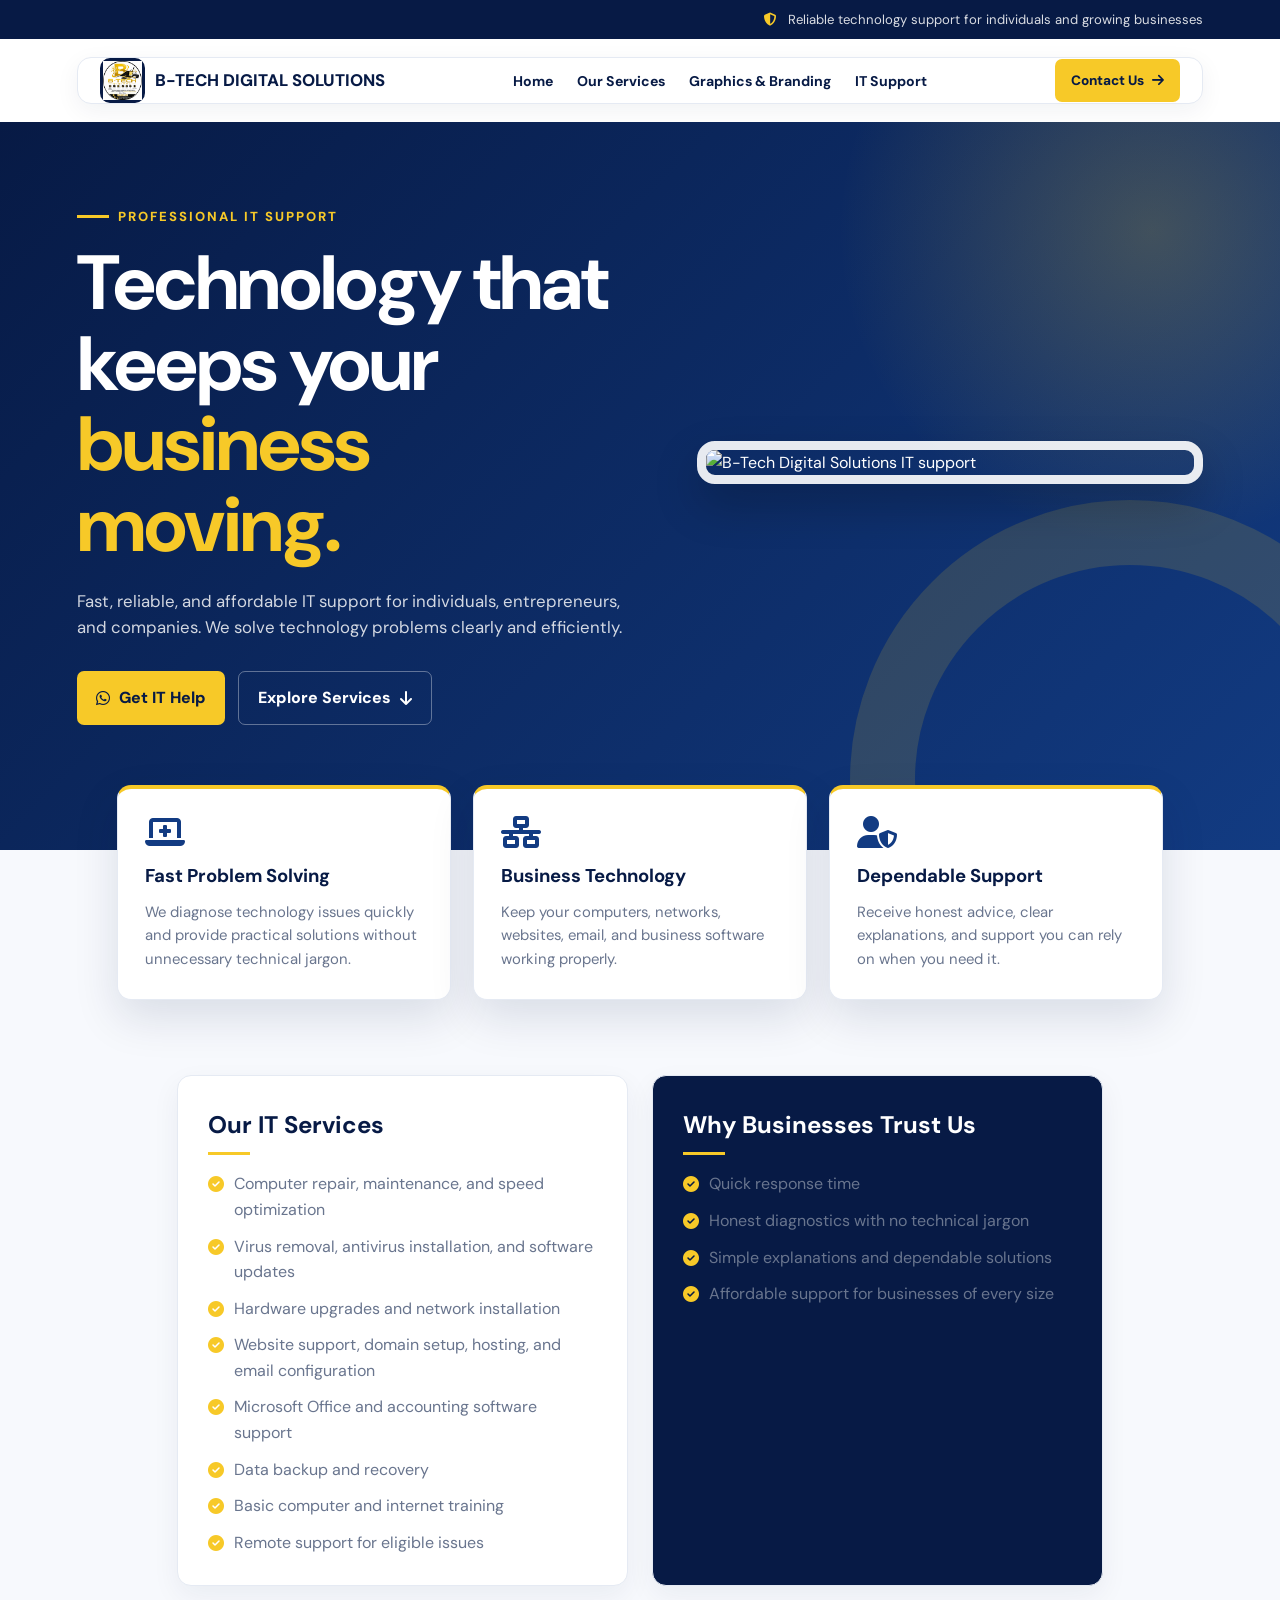
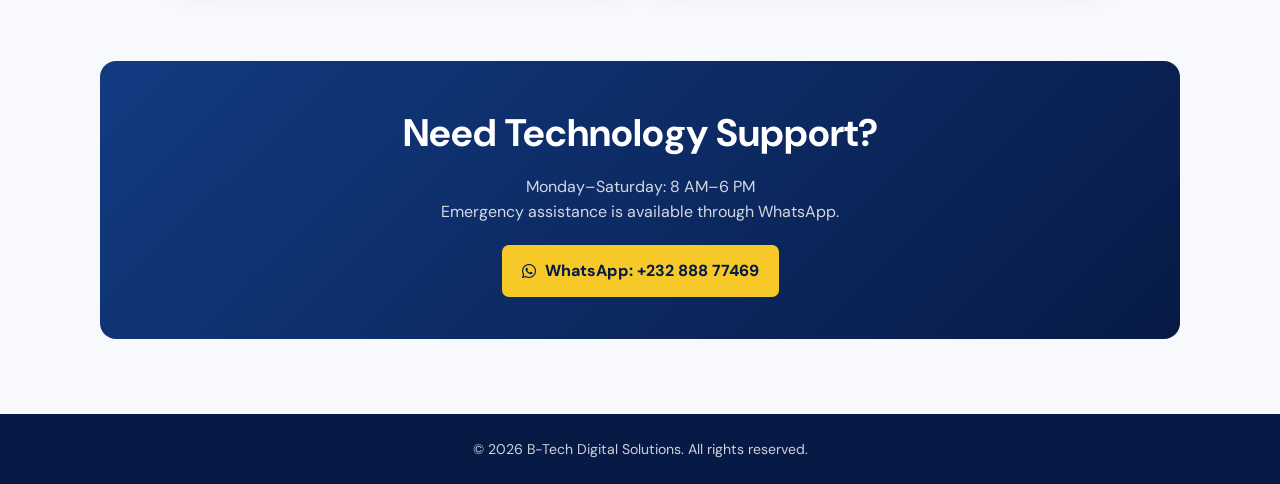
==== IT SERVICES.html @ 5fe790ce "Add files via upload" ====
<!DOCTYPE html>
<html lang="en">
<head>
    <meta charset="UTF-8">
    <meta name="viewport" content="width=device-width, initial-scale=1.0">
    <meta name="description" content="Professional IT support services from B-Tech Digital Solutions.">
    <title>IT Support | B-Tech Digital Solutions</title>

    <link rel="preconnect" href="https://fonts.googleapis.com">
    <link rel="preconnect" href="https://fonts.gstatic.com" crossorigin>
    <link href="https://fonts.googleapis.com/css2?family=DM+Sans:wght@400;500;600;700;800&display=swap" rel="stylesheet">
    <link rel="stylesheet" href="https://cdnjs.cloudflare.com/ajax/libs/font-awesome/6.5.2/css/all.min.css">

    <style>
        :root {
            --blue: #071a45;
            --blue-light: #123b82;
            --yellow: #f7c928;
            --yellow-light: #fff8d8;
            --white: #ffffff;
            --text: #273654;
            --muted: #69758e;
            --border: #e5eaf3;
            --shadow: 0 18px 45px rgba(7, 26, 69, .12);
        }

        * {
            margin: 0;
            padding: 0;
            box-sizing: border-box;
        }

        html {
            scroll-behavior: smooth;
        }

        body {
            min-width: 320px;
            color: var(--text);
            background: #f7f9fd;
            font-family: "DM Sans", Arial, sans-serif;
            line-height: 1.6;
        }

        a {
            color: inherit;
            text-decoration: none;
        }

        .top-bar {
            padding: 9px 6%;
            color: rgba(255, 255, 255, .85);
            background: var(--blue);
            text-align: right;
            font-size: .82rem;
        }

        .top-bar i {
            margin-right: 7px;
            color: var(--yellow);
        }

        header {
            padding: 18px 6%;
            background: var(--white);
        }

        .nav-container {
            position: relative;
            display: flex;
            align-items: center;
            justify-content: space-between;
            gap: 25px;
            max-width: 1200px;
            margin: auto;
            padding: 0 22px;
            background: var(--white);
            border: 1px solid var(--border);
            border-radius: 14px;
            box-shadow: 0 7px 24px rgba(7, 26, 69, .06);
        }

        .logo {
            display: flex;
            align-items: center;
            gap: 10px;
            color: var(--blue);
            font-size: 1.05rem;
            font-weight: 800;
            white-space: nowrap;
        }

        .logo-badge {
            display: grid;
            width: 45px;
            height: 45px;
            place-items: center;
            overflow: hidden;
            background: var(--blue);
            border-radius: 10px;
        }

        .logo-badge img {
            width: 39px;
            height: 39px;
            object-fit: contain;
        }

        .nav-links {
            display: flex;
            align-items: center;
            gap: 24px;
            list-style: none;
        }

        .nav-links a {
            color: var(--blue);
            font-size: .88rem;
            font-weight: 700;
        }

        .nav-links a:hover {
            color: var(--blue-light);
        }

        .nav-button {
            display: inline-flex;
            align-items: center;
            gap: 8px;
            padding: 11px 16px;
            color: var(--blue);
            background: var(--yellow);
            border-radius: 7px;
            font-size: .85rem;
            font-weight: 800;
        }

        .nav-button:hover {
            background: #ffd94c;
        }

        .menu-toggle {
            display: none;
            padding: 8px;
            color: var(--blue);
            background: transparent;
            border: 0;
            cursor: pointer;
            font-size: 1.4rem;
        }

        .hero {
            position: relative;
            overflow: hidden;
            padding: 78px 6% 125px;
            color: var(--white);
            background:
                radial-gradient(circle at 90% 15%, rgba(247, 201, 40, .22), transparent 24%),
                linear-gradient(135deg, var(--blue), var(--blue-light));
        }

        .hero::after {
            position: absolute;
            right: -130px;
            bottom: -210px;
            width: 430px;
            height: 430px;
            content: "";
            border: 65px solid rgba(247, 201, 40, .14);
            border-radius: 50%;
        }

        .hero-content {
            position: relative;
            z-index: 1;
            display: grid;
            grid-template-columns: 1.05fr .95fr;
            align-items: center;
            gap: 60px;
            max-width: 1200px;
            margin: auto;
        }

        .eyebrow {
            display: inline-flex;
            align-items: center;
            gap: 9px;
            margin-bottom: 16px;
            color: var(--yellow);
            font-size: .82rem;
            font-weight: 800;
            letter-spacing: 2px;
            text-transform: uppercase;
        }

        .eyebrow::before {
            width: 32px;
            height: 3px;
            content: "";
            background: var(--yellow);
        }

        h1 {
            max-width: 650px;
            font-size: clamp(2.4rem, 6vw, 4.8rem);
            line-height: 1.05;
            letter-spacing: -2px;
        }

        h1 span {
            color: var(--yellow);
        }

        .hero-text {
            max-width: 590px;
            margin: 22px 0 30px;
            color: rgba(255, 255, 255, .82);
            font-size: 1.05rem;
        }

        .hero-actions {
            display: flex;
            flex-wrap: wrap;
            gap: 13px;
        }

        .primary-button,
        .secondary-button {
            display: inline-flex;
            align-items: center;
            justify-content: center;
            gap: 9px;
            padding: 13px 19px;
            border-radius: 7px;
            font-weight: 800;
        }

        .primary-button {
            color: var(--blue);
            background: var(--yellow);
        }

        .secondary-button {
            color: var(--white);
            border: 1px solid rgba(255, 255, 255, .35);
        }

        .primary-button:hover,
        .secondary-button:hover {
            transform: translateY(-2px);
        }

        .hero-image {
            display: block;
            width: min(100%, 520px);
            max-height: 370px;
            margin: auto;
            object-fit: cover;
            border: 9px solid rgba(255, 255, 255, .9);
            border-radius: 18px;
            box-shadow: 0 20px 45px rgba(0, 0, 0, .22);
        }

        .services {
            position: relative;
            z-index: 2;
            display: grid;
            grid-template-columns: repeat(3, 1fr);
            gap: 22px;
            max-width: 1200px;
            margin: -65px auto 75px;
            padding: 0 6%;
        }

        .service-card {
            min-height: 190px;
            padding: 27px;
            background: var(--white);
            border: 1px solid var(--border);
            border-top: 4px solid var(--yellow);
            border-radius: 14px;
            box-shadow: var(--shadow);
        }

        .service-card i {
            margin-bottom: 14px;
            color: var(--blue-light);
            font-size: 2rem;
        }

        .service-card h2 {
            margin-bottom: 9px;
            color: var(--blue);
            font-size: 1.16rem;
        }

        .service-card p {
            color: var(--muted);
            font-size: .93rem;
        }

        .content-grid {
            display: grid;
            grid-template-columns: 1fr 1fr;
            gap: 24px;
            max-width: 1080px;
            margin: 0 auto 75px;
            padding: 0 6%;
        }

        .content-card {
            padding: 30px;
            background: var(--white);
            border: 1px solid var(--border);
            border-radius: 14px;
            box-shadow: 0 10px 28px rgba(7, 26, 69, .06);
        }

        .content-card h2 {
            margin-bottom: 16px;
            color: var(--blue);
            font-size: 1.5rem;
        }

        .content-card h2::after {
            display: block;
            width: 42px;
            height: 3px;
            margin-top: 8px;
            content: "";
            background: var(--yellow);
        }

        .service-list {
            display: grid;
            gap: 11px;
            list-style: none;
        }

        .service-list li {
            display: flex;
            align-items: flex-start;
            gap: 10px;
            color: var(--muted);
        }

        .service-list i {
            margin-top: 5px;
            color: var(--yellow);
        }

        .trust-card {
            color: var(--white);
            background: var(--blue);
        }

        .trust-card h2 {
            color: var(--white);
        }

        .trust-card p {
            color: rgba(255, 255, 255, .78);
        }

        .contact {
            max-width: 1080px;
            margin: 0 auto 75px;
            padding: 42px 6%;
            color: var(--white);
            background: linear-gradient(135deg, var(--blue-light), var(--blue));
            border-radius: 16px;
            text-align: center;
        }

        .contact h2 {
            margin-bottom: 9px;
            font-size: clamp(1.7rem, 4vw, 2.4rem);
        }

        .contact p {
            color: rgba(255, 255, 255, .82);
        }

        .contact a {
            display: inline-flex;
            align-items: center;
            gap: 9px;
            margin-top: 20px;
            padding: 13px 20px;
            color: var(--blue);
            background: var(--yellow);
            border-radius: 7px;
            font-weight: 800;
        }

        footer {
            padding: 24px;
            color: rgba(255, 255, 255, .8);
            background: var(--blue);
            text-align: center;
            font-size: .88rem;
        }

        @media (max-width: 900px) {
            .top-bar {
                display: none;
            }

            .hero-content {
                grid-template-columns: 1fr;
                text-align: center;
            }

            .hero-text {
                margin-right: auto;
                margin-left: auto;
            }

            .eyebrow {
                justify-content: center;
            }

            .hero-actions {
                justify-content: center;
            }

            .hero-image {
                width: min(100%, 600px);
            }

            .services {
                grid-template-columns: 1fr;
                max-width: 650px;
            }
        }

        @media (max-width: 700px) {
            header {
                padding: 12px 4%;
            }

            .nav-container {
                padding: 0 14px;
            }

            .logo {
                max-width: 78%;
                font-size: .86rem;
            }

            .logo-badge {
                width: 40px;
                height: 40px;
                flex-shrink: 0;
            }

            .logo-badge img {
                width: 35px;
                height: 35px;
            }

            .nav-links,
            .nav-button {
                display: none;
            }

            .menu-toggle {
                display: block;
            }

            .nav-links.show {
                position: absolute;
                top: calc(100% + 9px);
                right: 0;
                left: 0;
                z-index: 20;
                display: flex;
                flex-direction: column;
                align-items: stretch;
                gap: 0;
                padding: 10px;
                background: var(--white);
                border: 1px solid var(--border);
                border-radius: 10px;
                box-shadow: var(--shadow);
            }

            .nav-links.show a {
                display: block;
                padding: 12px;
                border-radius: 6px;
            }

            .nav-links.show a:hover {
                background: var(--yellow-light);
            }

            .hero {
                padding: 58px 6% 105px;
            }

            .hero-text {
                font-size: .98rem;
            }

            .hero-actions a {
                width: 100%;
            }

            .services {
                margin-top: -45px;
                padding: 0 5%;
            }

            .content-grid {
                grid-template-columns: 1fr;
                padding: 0 5%;
            }

            .content-card {
                padding: 24px;
            }

            .contact {
                margin-right: 5%;
                margin-left: 5%;
                padding: 35px 22px;
            }
        }
    </style>
</head>

<body>
    <div class="top-bar">
        <i class="fas fa-shield-halved"></i>
        Reliable technology support for individuals and growing businesses
    </div>

    <header>
        <nav class="nav-container" aria-label="Main navigation">
            <a href="index.html" class="logo">
                <span class="logo-badge">
                    <img src="LOGO.png" alt="B-Tech Digital Solutions logo">
                </span>
                B-TECH DIGITAL SOLUTIONS
            </a>

            <ul class="nav-links" id="navLinks">
                <li><a href="index.html">Home</a></li>
                <li><a href="our services.html">Our Services</a></li>
                <li><a href="graphics and branding.html">Graphics &amp; Branding</a></li>
                <li><a href="IT SERVICES.html">IT Support</a></li>
            </ul>

            <a class="nav-button" href="mailto:sallieukamara2003@gmail.com">
                Contact Us <i class="fas fa-arrow-right"></i>
            </a>

            <button class="menu-toggle" id="menuToggle" type="button"
                aria-label="Open navigation menu"
                aria-controls="navLinks"
                aria-expanded="false">
                <i class="fas fa-bars"></i>
            </button>
        </nav>
    </header>

    <main>
        <section class="hero">
            <div class="hero-content">
                <div>
                    <p class="eyebrow">Professional IT Support</p>
                    <h1>Technology that keeps your <span>business moving.</span></h1>
                    <p class="hero-text">
                        Fast, reliable, and affordable IT support for individuals,
                        entrepreneurs, and companies. We solve technology problems
                        clearly and efficiently.
                    </p>

                    <div class="hero-actions">
                        <a class="primary-button" href="https://wa.me/23288877469" target="_blank" rel="noopener">
                            <i class="fab fa-whatsapp"></i>
                            Get IT Help
                        </a>
                        <a class="secondary-button" href="#services">
                            Explore Services <i class="fas fa-arrow-down"></i>
                        </a>
                    </div>
                </div>

                <img class="hero-image" src="complaint.jpg" alt="B-Tech Digital Solutions IT support">
            </div>
        </section>

        <section class="services" id="services" aria-label="IT support highlights">
            <article class="service-card">
                <i class="fas fa-laptop-medical"></i>
                <h2>Fast Problem Solving</h2>
                <p>We diagnose technology issues quickly and provide practical solutions without unnecessary technical jargon.</p>
            </article>

            <article class="service-card">
                <i class="fas fa-network-wired"></i>
                <h2>Business Technology</h2>
                <p>Keep your computers, networks, websites, email, and business software working properly.</p>
            </article>

            <article class="service-card">
                <i class="fas fa-user-shield"></i>
                <h2>Dependable Support</h2>
                <p>Receive honest advice, clear explanations, and support you can rely on when you need it.</p>
            </article>
        </section>

        <section class="content-grid">
            <article class="content-card">
                <h2>Our IT Services</h2>
                <ul class="service-list">
                    <li><i class="fas fa-check-circle"></i> Computer repair, maintenance, and speed optimization</li>
                    <li><i class="fas fa-check-circle"></i> Virus removal, antivirus installation, and software updates</li>
                    <li><i class="fas fa-check-circle"></i> Hardware upgrades and network installation</li>
                    <li><i class="fas fa-check-circle"></i> Website support, domain setup, hosting, and email configuration</li>
                    <li><i class="fas fa-check-circle"></i> Microsoft Office and accounting software support</li>
                    <li><i class="fas fa-check-circle"></i> Data backup and recovery</li>
                    <li><i class="fas fa-check-circle"></i> Basic computer and internet training</li>
                    <li><i class="fas fa-check-circle"></i> Remote support for eligible issues</li>
                </ul>
            </article>

            <article class="content-card trust-card">
                <h2>Why Businesses Trust Us</h2>
                <ul class="service-list">
                    <li><i class="fas fa-check-circle"></i> Quick response time</li>
                    <li><i class="fas fa-check-circle"></i> Honest diagnostics with no technical jargon</li>
                    <li><i class="fas fa-check-circle"></i> Simple explanations and dependable solutions</li>
                    <li><i class="fas fa-check-circle"></i> Affordable support for businesses of every size</li>
                </ul>
            </article>
        </section>

        <section class="contact">
            <h2>Need Technology Support?</h2>
            <p>Monday–Saturday: 8 AM–6 PM</p>
            <p>Emergency assistance is available through WhatsApp.</p>
            <a href="https://wa.me/23288877469" target="_blank" rel="noopener">
                <i class="fab fa-whatsapp"></i>
                WhatsApp: +232 888 77469
            </a>
        </section>
    </main>

    <footer>
        &copy; 2026 B-Tech Digital Solutions. All rights reserved.
    </footer>

    <script>
        const menuToggle = document.getElementById("menuToggle");
        const navLinks = document.getElementById("navLinks");

        menuToggle.addEventListener("click", () => {
            const isOpen = navLinks.classList.toggle("show");

            menuToggle.setAttribute("aria-expanded", String(isOpen));
            menuToggle.setAttribute(
                "aria-label",
                isOpen ? "Close navigation menu" : "Open navigation menu"
            );

            menuToggle.innerHTML = isOpen
                ? '<i class="fas fa-xmark"></i>'
                : '<i class="fas fa-bars"></i>';
        });
    </script>
</body>
</html>
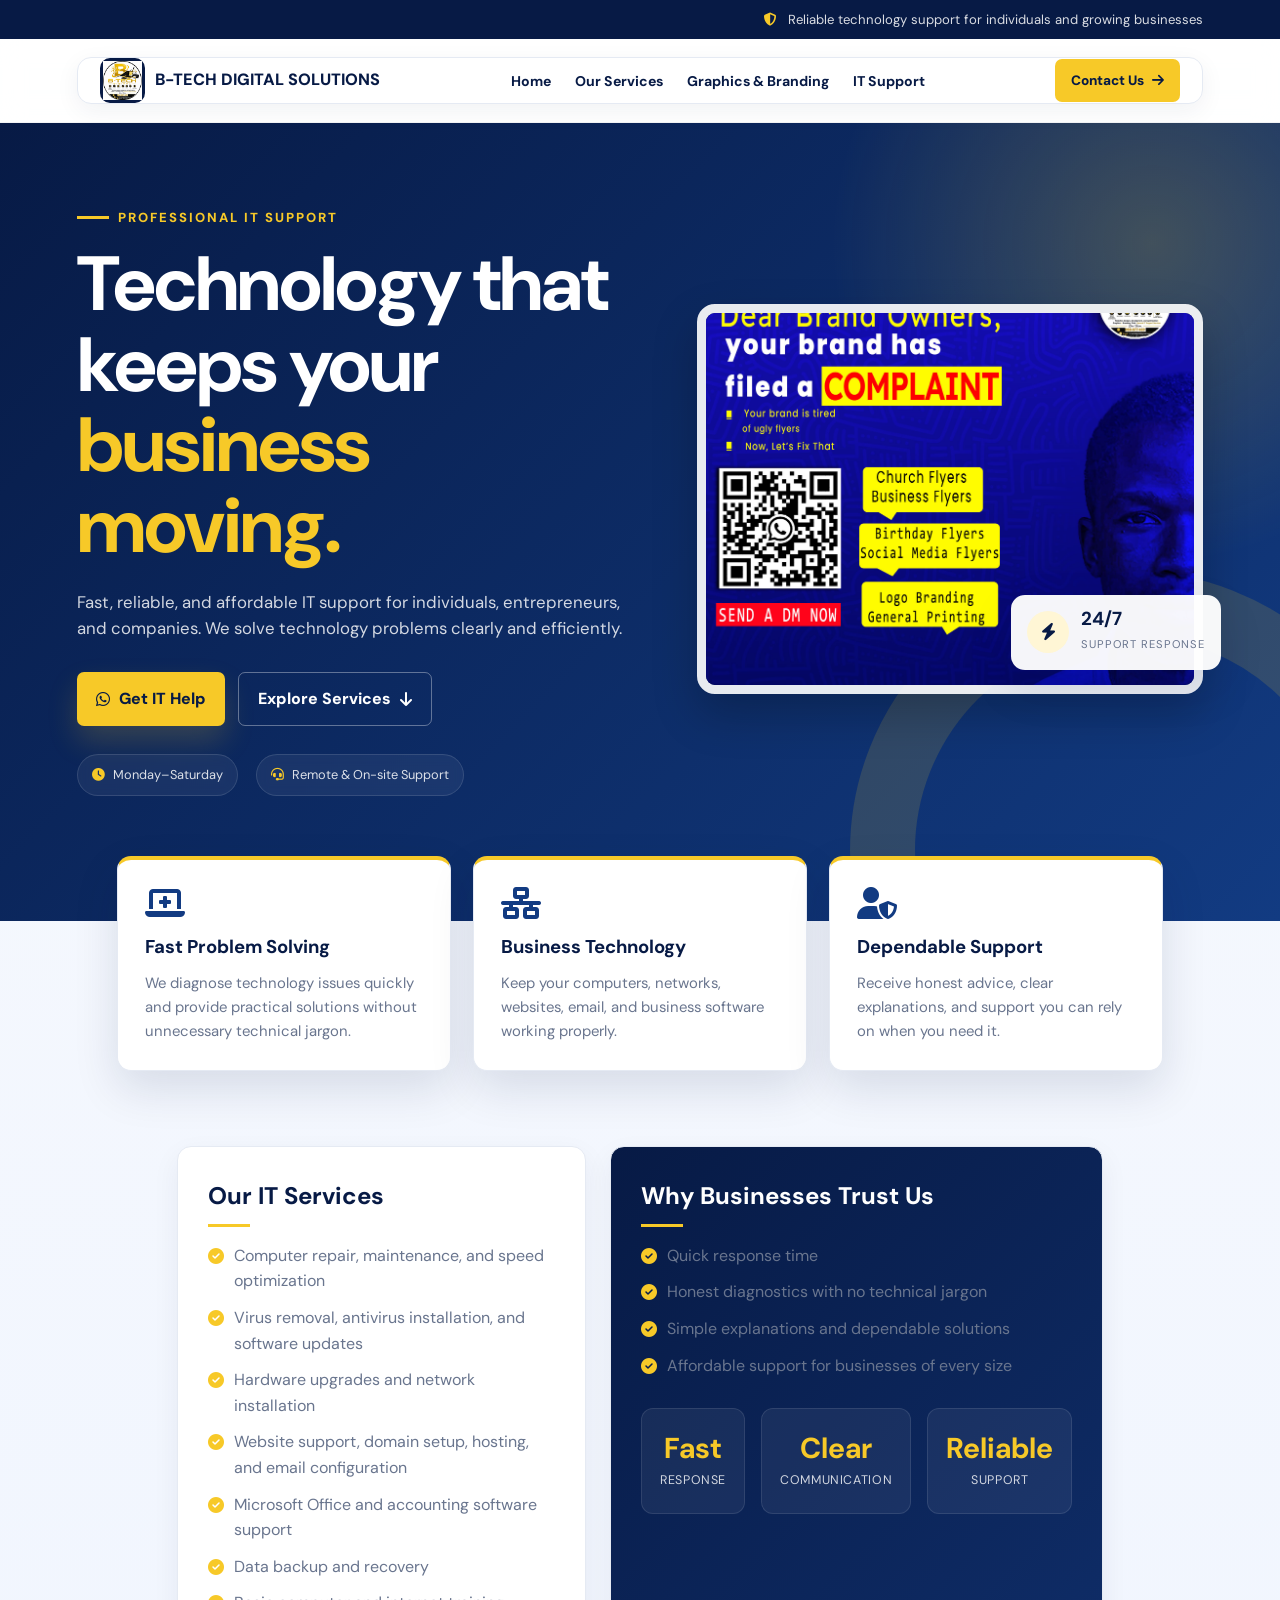
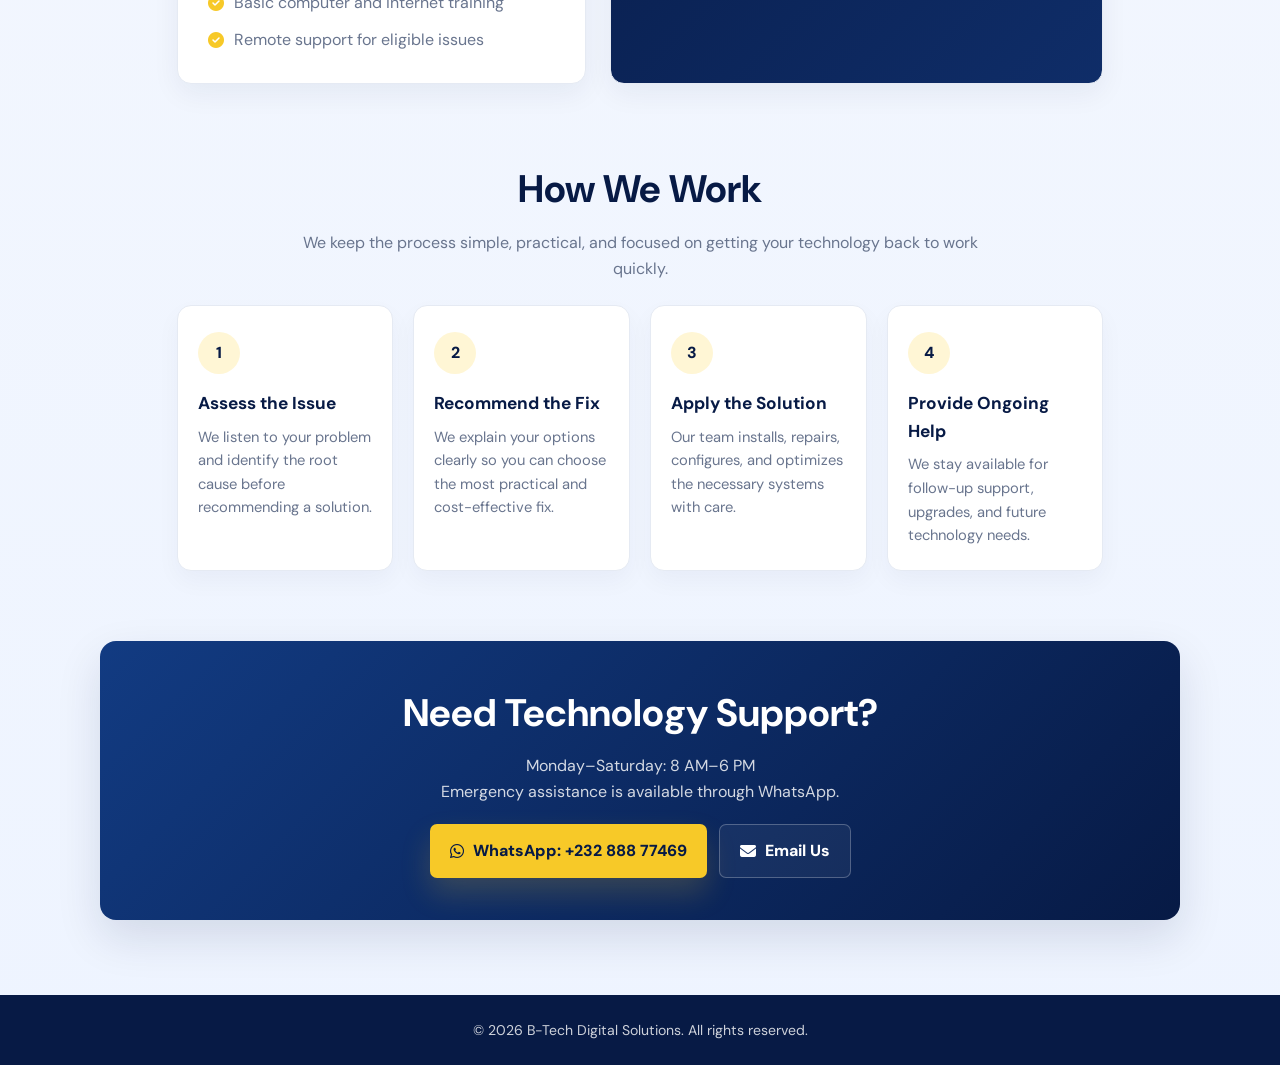
==== commit 7a578fc8: "Improve the IT Support page layout and styling for a more polished, modern look while preserving con" ====
--- a/IT SERVICES.html
+++ b/IT SERVICES.html
@@ -1,675 +1,981 @@
-<!DOCTYPE html>
-<html lang="en">
-<head>
-    <meta charset="UTF-8">
-    <meta name="viewport" content="width=device-width, initial-scale=1.0">
-    <meta name="description" content="Professional IT support services from B-Tech Digital Solutions.">
-    <title>IT Support | B-Tech Digital Solutions</title>
-
-    <link rel="preconnect" href="https://fonts.googleapis.com">
-    <link rel="preconnect" href="https://fonts.gstatic.com" crossorigin>
-    <link href="https://fonts.googleapis.com/css2?family=DM+Sans:wght@400;500;600;700;800&display=swap" rel="stylesheet">
-    <link rel="stylesheet" href="https://cdnjs.cloudflare.com/ajax/libs/font-awesome/6.5.2/css/all.min.css">
-
-    <style>
-        :root {
-            --blue: #071a45;
-            --blue-light: #123b82;
-            --yellow: #f7c928;
-            --yellow-light: #fff8d8;
-            --white: #ffffff;
-            --text: #273654;
-            --muted: #69758e;
-            --border: #e5eaf3;
-            --shadow: 0 18px 45px rgba(7, 26, 69, .12);
-        }
-
-        * {
-            margin: 0;
-            padding: 0;
-            box-sizing: border-box;
-        }
-
-        html {
-            scroll-behavior: smooth;
-        }
-
-        body {
-            min-width: 320px;
-            color: var(--text);
-            background: #f7f9fd;
-            font-family: "DM Sans", Arial, sans-serif;
-            line-height: 1.6;
-        }
-
-        a {
-            color: inherit;
-            text-decoration: none;
-        }
-
-        .top-bar {
-            padding: 9px 6%;
-            color: rgba(255, 255, 255, .85);
-            background: var(--blue);
-            text-align: right;
-            font-size: .82rem;
-        }
-
-        .top-bar i {
-            margin-right: 7px;
-            color: var(--yellow);
-        }
-
-        header {
-            padding: 18px 6%;
-            background: var(--white);
-        }
-
-        .nav-container {
-            position: relative;
-            display: flex;
-            align-items: center;
-            justify-content: space-between;
-            gap: 25px;
-            max-width: 1200px;
-            margin: auto;
-            padding: 0 22px;
-            background: var(--white);
-            border: 1px solid var(--border);
-            border-radius: 14px;
-            box-shadow: 0 7px 24px rgba(7, 26, 69, .06);
-        }
-
-        .logo {
-            display: flex;
-            align-items: center;
-            gap: 10px;
-            color: var(--blue);
-            font-size: 1.05rem;
-            font-weight: 800;
-            white-space: nowrap;
-        }
-
-        .logo-badge {
-            display: grid;
-            width: 45px;
-            height: 45px;
-            place-items: center;
-            overflow: hidden;
-            background: var(--blue);
-            border-radius: 10px;
-        }
-
-        .logo-badge img {
-            width: 39px;
-            height: 39px;
-            object-fit: contain;
-        }
-
-        .nav-links {
-            display: flex;
-            align-items: center;
-            gap: 24px;
-            list-style: none;
-        }
-
-        .nav-links a {
-            color: var(--blue);
-            font-size: .88rem;
-            font-weight: 700;
-        }
-
-        .nav-links a:hover {
-            color: var(--blue-light);
-        }
-
-        .nav-button {
-            display: inline-flex;
-            align-items: center;
-            gap: 8px;
-            padding: 11px 16px;
-            color: var(--blue);
-            background: var(--yellow);
-            border-radius: 7px;
-            font-size: .85rem;
-            font-weight: 800;
-        }
-
-        .nav-button:hover {
-            background: #ffd94c;
-        }
-
-        .menu-toggle {
-            display: none;
-            padding: 8px;
-            color: var(--blue);
-            background: transparent;
-            border: 0;
-            cursor: pointer;
-            font-size: 1.4rem;
-        }
-
-        .hero {
-            position: relative;
-            overflow: hidden;
-            padding: 78px 6% 125px;
-            color: var(--white);
-            background:
-                radial-gradient(circle at 90% 15%, rgba(247, 201, 40, .22), transparent 24%),
-                linear-gradient(135deg, var(--blue), var(--blue-light));
-        }
-
-        .hero::after {
-            position: absolute;
-            right: -130px;
-            bottom: -210px;
-            width: 430px;
-            height: 430px;
-            content: "";
-            border: 65px solid rgba(247, 201, 40, .14);
-            border-radius: 50%;
-        }
-
-        .hero-content {
-            position: relative;
-            z-index: 1;
-            display: grid;
-            grid-template-columns: 1.05fr .95fr;
-            align-items: center;
-            gap: 60px;
-            max-width: 1200px;
-            margin: auto;
-        }
-
-        .eyebrow {
-            display: inline-flex;
-            align-items: center;
-            gap: 9px;
-            margin-bottom: 16px;
-            color: var(--yellow);
-            font-size: .82rem;
-            font-weight: 800;
-            letter-spacing: 2px;
-            text-transform: uppercase;
-        }
-
-        .eyebrow::before {
-            width: 32px;
-            height: 3px;
-            content: "";
-            background: var(--yellow);
-        }
-
-        h1 {
-            max-width: 650px;
-            font-size: clamp(2.4rem, 6vw, 4.8rem);
-            line-height: 1.05;
-            letter-spacing: -2px;
-        }
-
-        h1 span {
-            color: var(--yellow);
-        }
-
-        .hero-text {
-            max-width: 590px;
-            margin: 22px 0 30px;
-            color: rgba(255, 255, 255, .82);
-            font-size: 1.05rem;
-        }
-
-        .hero-actions {
-            display: flex;
-            flex-wrap: wrap;
-            gap: 13px;
-        }
-
-        .primary-button,
-        .secondary-button {
-            display: inline-flex;
-            align-items: center;
-            justify-content: center;
-            gap: 9px;
-            padding: 13px 19px;
-            border-radius: 7px;
-            font-weight: 800;
-        }
-
-        .primary-button {
-            color: var(--blue);
-            background: var(--yellow);
-        }
-
-        .secondary-button {
-            color: var(--white);
-            border: 1px solid rgba(255, 255, 255, .35);
-        }
-
-        .primary-button:hover,
-        .secondary-button:hover {
-            transform: translateY(-2px);
-        }
-
-        .hero-image {
-            display: block;
-            width: min(100%, 520px);
-            max-height: 370px;
-            margin: auto;
-            object-fit: cover;
-            border: 9px solid rgba(255, 255, 255, .9);
-            border-radius: 18px;
-            box-shadow: 0 20px 45px rgba(0, 0, 0, .22);
-        }
-
-        .services {
-            position: relative;
-            z-index: 2;
-            display: grid;
-            grid-template-columns: repeat(3, 1fr);
-            gap: 22px;
-            max-width: 1200px;
-            margin: -65px auto 75px;
-            padding: 0 6%;
-        }
-
-        .service-card {
-            min-height: 190px;
-            padding: 27px;
-            background: var(--white);
-            border: 1px solid var(--border);
-            border-top: 4px solid var(--yellow);
-            border-radius: 14px;
-            box-shadow: var(--shadow);
-        }
-
-        .service-card i {
-            margin-bottom: 14px;
-            color: var(--blue-light);
-            font-size: 2rem;
-        }
-
-        .service-card h2 {
-            margin-bottom: 9px;
-            color: var(--blue);
-            font-size: 1.16rem;
-        }
-
-        .service-card p {
-            color: var(--muted);
-            font-size: .93rem;
-        }
-
-        .content-grid {
-            display: grid;
-            grid-template-columns: 1fr 1fr;
-            gap: 24px;
-            max-width: 1080px;
-            margin: 0 auto 75px;
-            padding: 0 6%;
-        }
-
-        .content-card {
-            padding: 30px;
-            background: var(--white);
-            border: 1px solid var(--border);
-            border-radius: 14px;
-            box-shadow: 0 10px 28px rgba(7, 26, 69, .06);
-        }
-
-        .content-card h2 {
-            margin-bottom: 16px;
-            color: var(--blue);
-            font-size: 1.5rem;
-        }
-
-        .content-card h2::after {
-            display: block;
-            width: 42px;
-            height: 3px;
-            margin-top: 8px;
-            content: "";
-            background: var(--yellow);
-        }
-
-        .service-list {
-            display: grid;
-            gap: 11px;
-            list-style: none;
-        }
-
-        .service-list li {
-            display: flex;
-            align-items: flex-start;
-            gap: 10px;
-            color: var(--muted);
-        }
-
-        .service-list i {
-            margin-top: 5px;
-            color: var(--yellow);
-        }
-
-        .trust-card {
-            color: var(--white);
-            background: var(--blue);
-        }
-
-        .trust-card h2 {
-            color: var(--white);
-        }
-
-        .trust-card p {
-            color: rgba(255, 255, 255, .78);
-        }
-
-        .contact {
-            max-width: 1080px;
-            margin: 0 auto 75px;
-            padding: 42px 6%;
-            color: var(--white);
-            background: linear-gradient(135deg, var(--blue-light), var(--blue));
-            border-radius: 16px;
-            text-align: center;
-        }
-
-        .contact h2 {
-            margin-bottom: 9px;
-            font-size: clamp(1.7rem, 4vw, 2.4rem);
-        }
-
-        .contact p {
-            color: rgba(255, 255, 255, .82);
-        }
-
-        .contact a {
-            display: inline-flex;
-            align-items: center;
-            gap: 9px;
-            margin-top: 20px;
-            padding: 13px 20px;
-            color: var(--blue);
-            background: var(--yellow);
-            border-radius: 7px;
-            font-weight: 800;
-        }
-
-        footer {
-            padding: 24px;
-            color: rgba(255, 255, 255, .8);
-            background: var(--blue);
-            text-align: center;
-            font-size: .88rem;
-        }
-
-        @media (max-width: 900px) {
-            .top-bar {
-                display: none;
-            }
-
-            .hero-content {
-                grid-template-columns: 1fr;
-                text-align: center;
-            }
-
-            .hero-text {
-                margin-right: auto;
-                margin-left: auto;
-            }
-
-            .eyebrow {
-                justify-content: center;
-            }
-
-            .hero-actions {
-                justify-content: center;
-            }
-
-            .hero-image {
-                width: min(100%, 600px);
-            }
-
-            .services {
-                grid-template-columns: 1fr;
-                max-width: 650px;
-            }
-        }
-
-        @media (max-width: 700px) {
-            header {
-                padding: 12px 4%;
-            }
-
-            .nav-container {
-                padding: 0 14px;
-            }
-
-            .logo {
-                max-width: 78%;
-                font-size: .86rem;
-            }
-
-            .logo-badge {
-                width: 40px;
-                height: 40px;
-                flex-shrink: 0;
-            }
-
-            .logo-badge img {
-                width: 35px;
-                height: 35px;
-            }
-
-            .nav-links,
-            .nav-button {
-                display: none;
-            }
-
-            .menu-toggle {
-                display: block;
-            }
-
-            .nav-links.show {
-                position: absolute;
-                top: calc(100% + 9px);
-                right: 0;
-                left: 0;
-                z-index: 20;
-                display: flex;
-                flex-direction: column;
-                align-items: stretch;
-                gap: 0;
-                padding: 10px;
-                background: var(--white);
-                border: 1px solid var(--border);
-                border-radius: 10px;
-                box-shadow: var(--shadow);
-            }
-
-            .nav-links.show a {
-                display: block;
-                padding: 12px;
-                border-radius: 6px;
-            }
-
-            .nav-links.show a:hover {
-                background: var(--yellow-light);
-            }
-
-            .hero {
-                padding: 58px 6% 105px;
-            }
-
-            .hero-text {
-                font-size: .98rem;
-            }
-
-            .hero-actions a {
-                width: 100%;
-            }
-
-            .services {
-                margin-top: -45px;
-                padding: 0 5%;
-            }
-
-            .content-grid {
-                grid-template-columns: 1fr;
-                padding: 0 5%;
-            }
-
-            .content-card {
-                padding: 24px;
-            }
-
-            .contact {
-                margin-right: 5%;
-                margin-left: 5%;
-                padding: 35px 22px;
-            }
-        }
-    </style>
-</head>
-
-<body>
-    <div class="top-bar">
-        <i class="fas fa-shield-halved"></i>
-        Reliable technology support for individuals and growing businesses
-    </div>
-
-    <header>
-        <nav class="nav-container" aria-label="Main navigation">
-            <a href="index.html" class="logo">
-                <span class="logo-badge">
-                    <img src="LOGO.png" alt="B-Tech Digital Solutions logo">
-                </span>
-                B-TECH DIGITAL SOLUTIONS
-            </a>
-
-            <ul class="nav-links" id="navLinks">
-                <li><a href="index.html">Home</a></li>
-                <li><a href="our services.html">Our Services</a></li>
-                <li><a href="graphics and branding.html">Graphics &amp; Branding</a></li>
-                <li><a href="IT SERVICES.html">IT Support</a></li>
-            </ul>
-
-            <a class="nav-button" href="mailto:sallieukamara2003@gmail.com">
-                Contact Us <i class="fas fa-arrow-right"></i>
-            </a>
-
-            <button class="menu-toggle" id="menuToggle" type="button"
-                aria-label="Open navigation menu"
-                aria-controls="navLinks"
-                aria-expanded="false">
-                <i class="fas fa-bars"></i>
-            </button>
-        </nav>
-    </header>
-
-    <main>
-        <section class="hero">
-            <div class="hero-content">
-                <div>
-                    <p class="eyebrow">Professional IT Support</p>
-                    <h1>Technology that keeps your <span>business moving.</span></h1>
-                    <p class="hero-text">
-                        Fast, reliable, and affordable IT support for individuals,
-                        entrepreneurs, and companies. We solve technology problems
-                        clearly and efficiently.
-                    </p>
-
-                    <div class="hero-actions">
-                        <a class="primary-button" href="https://wa.me/23288877469" target="_blank" rel="noopener">
-                            <i class="fab fa-whatsapp"></i>
-                            Get IT Help
-                        </a>
-                        <a class="secondary-button" href="#services">
-                            Explore Services <i class="fas fa-arrow-down"></i>
-                        </a>
-                    </div>
-                </div>
-
-                <img class="hero-image" src="complaint.jpg" alt="B-Tech Digital Solutions IT support">
-            </div>
-        </section>
-
-        <section class="services" id="services" aria-label="IT support highlights">
-            <article class="service-card">
-                <i class="fas fa-laptop-medical"></i>
-                <h2>Fast Problem Solving</h2>
-                <p>We diagnose technology issues quickly and provide practical solutions without unnecessary technical jargon.</p>
-            </article>
-
-            <article class="service-card">
-                <i class="fas fa-network-wired"></i>
-                <h2>Business Technology</h2>
-                <p>Keep your computers, networks, websites, email, and business software working properly.</p>
-            </article>
-
-            <article class="service-card">
-                <i class="fas fa-user-shield"></i>
-                <h2>Dependable Support</h2>
-                <p>Receive honest advice, clear explanations, and support you can rely on when you need it.</p>
-            </article>
-        </section>
-
-        <section class="content-grid">
-            <article class="content-card">
-                <h2>Our IT Services</h2>
-                <ul class="service-list">
-                    <li><i class="fas fa-check-circle"></i> Computer repair, maintenance, and speed optimization</li>
-                    <li><i class="fas fa-check-circle"></i> Virus removal, antivirus installation, and software updates</li>
-                    <li><i class="fas fa-check-circle"></i> Hardware upgrades and network installation</li>
-                    <li><i class="fas fa-check-circle"></i> Website support, domain setup, hosting, and email configuration</li>
-                    <li><i class="fas fa-check-circle"></i> Microsoft Office and accounting software support</li>
-                    <li><i class="fas fa-check-circle"></i> Data backup and recovery</li>
-                    <li><i class="fas fa-check-circle"></i> Basic computer and internet training</li>
-                    <li><i class="fas fa-check-circle"></i> Remote support for eligible issues</li>
-                </ul>
-            </article>
-
-            <article class="content-card trust-card">
-                <h2>Why Businesses Trust Us</h2>
-                <ul class="service-list">
-                    <li><i class="fas fa-check-circle"></i> Quick response time</li>
-                    <li><i class="fas fa-check-circle"></i> Honest diagnostics with no technical jargon</li>
-                    <li><i class="fas fa-check-circle"></i> Simple explanations and dependable solutions</li>
-                    <li><i class="fas fa-check-circle"></i> Affordable support for businesses of every size</li>
-                </ul>
-            </article>
-        </section>
-
-        <section class="contact">
-            <h2>Need Technology Support?</h2>
-            <p>Monday–Saturday: 8 AM–6 PM</p>
-            <p>Emergency assistance is available through WhatsApp.</p>
-            <a href="https://wa.me/23288877469" target="_blank" rel="noopener">
-                <i class="fab fa-whatsapp"></i>
-                WhatsApp: +232 888 77469
-            </a>
-        </section>
-    </main>
-
-    <footer>
-        &copy; 2026 B-Tech Digital Solutions. All rights reserved.
-    </footer>
-
-    <script>
-        const menuToggle = document.getElementById("menuToggle");
-        const navLinks = document.getElementById("navLinks");
-
-        menuToggle.addEventListener("click", () => {
-            const isOpen = navLinks.classList.toggle("show");
-
-            menuToggle.setAttribute("aria-expanded", String(isOpen));
-            menuToggle.setAttribute(
-                "aria-label",
-                isOpen ? "Close navigation menu" : "Open navigation menu"
-            );
-
-            menuToggle.innerHTML = isOpen
-                ? '<i class="fas fa-xmark"></i>'
-                : '<i class="fas fa-bars"></i>';
-        });
-    </script>
-</body>
-</html>+<!DOCTYPE html>
+<html lang="en">
+<head>
+    <meta charset="UTF-8">
+    <meta name="viewport" content="width=device-width, initial-scale=1.0">
+    <meta name="description" content="Professional IT support services from B-Tech Digital Solutions.">
+    <title>IT Support | B-Tech Digital Solutions</title>
+
+    <link rel="preconnect" href="https://fonts.googleapis.com">
+    <link rel="preconnect" href="https://fonts.gstatic.com" crossorigin>
+    <link href="https://fonts.googleapis.com/css2?family=DM+Sans:wght@400;500;600;700;800&display=swap" rel="stylesheet">
+    <link rel="stylesheet" href="https://cdnjs.cloudflare.com/ajax/libs/font-awesome/6.5.2/css/all.min.css">
+
+    <style>
+        :root {
+            --blue: #071a45;
+            --blue-2: #0f2d68;
+            --blue-light: #123b82;
+            --yellow: #f7c928;
+            --yellow-strong: #f0b90f;
+            --yellow-soft: #fff6d5;
+            --white: #ffffff;
+            --text: #273654;
+            --muted: #69758e;
+            --border: #e5eaf3;
+            --shadow: 0 18px 45px rgba(7, 26, 69, .12);
+            --soft: #f5f7fc;
+        }
+
+        * {
+            margin: 0;
+            padding: 0;
+            box-sizing: border-box;
+        }
+
+        html {
+            scroll-behavior: smooth;
+        }
+
+        body {
+            min-width: 320px;
+            color: var(--text);
+            background: linear-gradient(180deg, #f7f9fd 0%, #eef4ff 100%);
+            font-family: "DM Sans", Arial, sans-serif;
+            line-height: 1.6;
+        }
+
+        a {
+            color: inherit;
+            text-decoration: none;
+        }
+
+        img {
+            display: block;
+            max-width: 100%;
+        }
+
+        .top-bar {
+            padding: 9px 6%;
+            color: rgba(255, 255, 255, .85);
+            background: var(--blue);
+            text-align: right;
+            font-size: .82rem;
+        }
+
+        .top-bar i {
+            margin-right: 7px;
+            color: var(--yellow);
+        }
+
+        header {
+            position: sticky;
+            top: 0;
+            z-index: 100;
+            padding: 18px 6%;
+            background: rgba(255, 255, 255, .9);
+            backdrop-filter: blur(12px);
+            border-bottom: 1px solid rgba(10, 25, 58, .05);
+        }
+
+        .nav-container {
+            position: relative;
+            display: flex;
+            align-items: center;
+            justify-content: space-between;
+            gap: 25px;
+            max-width: 1200px;
+            margin: auto;
+            padding: 0 22px;
+            background: var(--white);
+            border: 1px solid var(--border);
+            border-radius: 14px;
+            box-shadow: 0 7px 24px rgba(7, 26, 69, .06);
+        }
+
+        .logo {
+            display: flex;
+            align-items: center;
+            gap: 10px;
+            color: var(--blue);
+            font-size: 1.02rem;
+            font-weight: 800;
+            white-space: nowrap;
+        }
+
+        .logo-badge {
+            display: grid;
+            width: 45px;
+            height: 45px;
+            place-items: center;
+            overflow: hidden;
+            background: var(--blue);
+            border-radius: 10px;
+        }
+
+        .logo-badge img {
+            width: 39px;
+            height: 39px;
+            object-fit: contain;
+        }
+
+        .nav-links {
+            display: flex;
+            align-items: center;
+            gap: 24px;
+            list-style: none;
+        }
+
+        .nav-links a {
+            position: relative;
+            color: var(--blue);
+            font-size: .88rem;
+            font-weight: 700;
+            transition: color .2s ease;
+        }
+
+        .nav-links a::after {
+            position: absolute;
+            bottom: -8px;
+            left: 0;
+            width: 100%;
+            height: 2px;
+            background: var(--yellow);
+            border-radius: 99px;
+            transform: scaleX(0);
+            transform-origin: left;
+            transition: transform .25s ease;
+            content: "";
+        }
+
+        .nav-links a:hover::after,
+        .nav-links a:focus-visible::after {
+            transform: scaleX(1);
+        }
+
+        .nav-links a:hover,
+        .nav-links a:focus-visible {
+            color: var(--blue-light);
+        }
+
+        .nav-button {
+            display: inline-flex;
+            align-items: center;
+            gap: 8px;
+            padding: 11px 16px;
+            color: var(--blue);
+            background: var(--yellow);
+            border-radius: 7px;
+            font-size: .85rem;
+            font-weight: 800;
+            transition: transform .2s ease, box-shadow .2s ease;
+        }
+
+        .nav-button:hover {
+            background: #ffd94c;
+            transform: translateY(-2px);
+            box-shadow: 0 10px 20px rgba(247, 201, 40, .24);
+        }
+
+        .menu-toggle {
+            display: none;
+            padding: 8px;
+            color: var(--blue);
+            background: transparent;
+            border: 0;
+            cursor: pointer;
+            font-size: 1.4rem;
+        }
+
+        .hero {
+            position: relative;
+            overflow: hidden;
+            padding: 78px 6% 125px;
+            color: var(--white);
+            background:
+                radial-gradient(circle at 90% 15%, rgba(247, 201, 40, .22), transparent 24%),
+                linear-gradient(135deg, var(--blue), var(--blue-light));
+        }
+
+        .hero::after {
+            position: absolute;
+            right: -130px;
+            bottom: -210px;
+            width: 430px;
+            height: 430px;
+            content: "";
+            border: 65px solid rgba(247, 201, 40, .14);
+            border-radius: 50%;
+        }
+
+        .hero-content {
+            position: relative;
+            z-index: 1;
+            display: grid;
+            grid-template-columns: 1.05fr .95fr;
+            align-items: center;
+            gap: 60px;
+            max-width: 1200px;
+            margin: auto;
+        }
+
+        .eyebrow {
+            display: inline-flex;
+            align-items: center;
+            gap: 9px;
+            margin-bottom: 16px;
+            color: var(--yellow);
+            font-size: .82rem;
+            font-weight: 800;
+            letter-spacing: 2px;
+            text-transform: uppercase;
+        }
+
+        .eyebrow::before {
+            width: 32px;
+            height: 3px;
+            content: "";
+            background: var(--yellow);
+        }
+
+        h1 {
+            max-width: 650px;
+            font-size: clamp(2.4rem, 6vw, 4.8rem);
+            line-height: 1.05;
+            letter-spacing: -2px;
+        }
+
+        h1 span {
+            color: var(--yellow);
+        }
+
+        .hero-text {
+            max-width: 590px;
+            margin: 22px 0 30px;
+            color: rgba(255, 255, 255, .82);
+            font-size: 1.05rem;
+        }
+
+        .hero-actions {
+            display: flex;
+            flex-wrap: wrap;
+            gap: 13px;
+        }
+
+        .primary-button,
+        .secondary-button {
+            display: inline-flex;
+            align-items: center;
+            justify-content: center;
+            gap: 9px;
+            padding: 13px 19px;
+            border-radius: 7px;
+            font-weight: 800;
+            transition: transform .2s ease, box-shadow .2s ease;
+        }
+
+        .primary-button {
+            color: var(--blue);
+            background: var(--yellow);
+            box-shadow: 0 15px 30px rgba(247, 201, 40, .18);
+        }
+
+        .secondary-button {
+            color: var(--white);
+            border: 1px solid rgba(255, 255, 255, .35);
+        }
+
+        .primary-button:hover,
+        .secondary-button:hover {
+            transform: translateY(-2px);
+        }
+
+        .hero-quick-info {
+            display: flex;
+            flex-wrap: wrap;
+            gap: 18px;
+            margin-top: 28px;
+        }
+
+        .info-pill {
+            display: inline-flex;
+            align-items: center;
+            gap: 8px;
+            padding: 10px 14px;
+            color: rgba(255, 255, 255, .85);
+            background: rgba(255, 255, 255, .06);
+            border: 1px solid rgba(255, 255, 255, .12);
+            border-radius: 999px;
+            font-size: .8rem;
+            backdrop-filter: blur(6px);
+        }
+
+        .info-pill i {
+            color: var(--yellow);
+        }
+
+        .hero-visual {
+            position: relative;
+        }
+
+        .hero-image-wrap {
+            position: relative;
+            width: min(100%, 520px);
+            margin: auto;
+        }
+
+        .hero-image {
+            position: relative;
+            display: block;
+            width: min(100%, 520px);
+            max-height: 390px;
+            object-fit: cover;
+            border: 9px solid rgba(255, 255, 255, .9);
+            border-radius: 18px;
+            box-shadow: 0 20px 45px rgba(0, 0, 0, .22);
+        }
+
+        .floating-badge {
+            position: absolute;
+            right: -18px;
+            bottom: 24px;
+            display: flex;
+            align-items: center;
+            gap: 12px;
+            padding: 14px 16px;
+            color: var(--blue);
+            background: rgba(255, 255, 255, .96);
+            border-radius: 14px;
+            box-shadow: var(--shadow);
+        }
+
+        .floating-badge .icon {
+            display: grid;
+            width: 42px;
+            height: 42px;
+            place-items: center;
+            color: var(--blue);
+            background: var(--yellow-soft);
+            border-radius: 50%;
+            font-size: 1.08rem;
+        }
+
+        .floating-badge strong {
+            display: block;
+            font-size: 1.18rem;
+            line-height: 1.1;
+        }
+
+        .floating-badge span {
+            font-size: .7rem;
+            color: var(--muted);
+            text-transform: uppercase;
+            letter-spacing: 1px;
+        }
+
+        .services {
+            position: relative;
+            z-index: 2;
+            display: grid;
+            grid-template-columns: repeat(3, 1fr);
+            gap: 22px;
+            max-width: 1200px;
+            margin: -65px auto 75px;
+            padding: 0 6%;
+        }
+
+        .service-card {
+            min-height: 210px;
+            padding: 27px;
+            background: var(--white);
+            border: 1px solid var(--border);
+            border-top: 4px solid var(--yellow);
+            border-radius: 14px;
+            box-shadow: var(--shadow);
+            transition: transform .25s ease, box-shadow .25s ease;
+        }
+
+        .service-card:hover {
+            transform: translateY(-5px);
+            box-shadow: 0 24px 55px rgba(7, 26, 69, .12);
+        }
+
+        .service-card i {
+            margin-bottom: 14px;
+            color: var(--blue-light);
+            font-size: 2rem;
+        }
+
+        .service-card h2 {
+            margin-bottom: 9px;
+            color: var(--blue);
+            font-size: 1.16rem;
+        }
+
+        .service-card p {
+            color: var(--muted);
+            font-size: .93rem;
+        }
+
+        .content-grid {
+            display: grid;
+            grid-template-columns: 1.15fr .85fr;
+            gap: 24px;
+            max-width: 1080px;
+            margin: 0 auto 75px;
+            padding: 0 6%;
+        }
+
+        .content-card {
+            padding: 30px;
+            background: var(--white);
+            border: 1px solid var(--border);
+            border-radius: 14px;
+            box-shadow: 0 10px 28px rgba(7, 26, 69, .06);
+        }
+
+        .content-card h2 {
+            margin-bottom: 16px;
+            color: var(--blue);
+            font-size: 1.5rem;
+        }
+
+        .content-card h2::after {
+            display: block;
+            width: 42px;
+            height: 3px;
+            margin-top: 8px;
+            content: "";
+            background: var(--yellow);
+        }
+
+        .service-list {
+            display: grid;
+            gap: 11px;
+            list-style: none;
+        }
+
+        .service-list li {
+            display: flex;
+            align-items: flex-start;
+            gap: 10px;
+            color: var(--muted);
+        }
+
+        .service-list i {
+            margin-top: 5px;
+            color: var(--yellow);
+        }
+
+        .trust-card {
+            color: var(--white);
+            background: linear-gradient(135deg, var(--blue), var(--blue-2));
+        }
+
+        .trust-card h2 {
+            color: var(--white);
+        }
+
+        .trust-card p {
+            color: rgba(255, 255, 255, .78);
+        }
+
+        .metrics {
+            display: grid;
+            grid-template-columns: repeat(3, 1fr);
+            gap: 16px;
+            margin-top: 30px;
+        }
+
+        .metric {
+            padding: 22px 18px;
+            color: var(--white);
+            background: rgba(255, 255, 255, .06);
+            border: 1px solid rgba(255, 255, 255, .1);
+            border-radius: 12px;
+            text-align: center;
+        }
+
+        .metric strong {
+            display: block;
+            font-size: 1.8rem;
+            line-height: 1.2;
+            color: var(--yellow);
+        }
+
+        .metric span {
+            font-size: .78rem;
+            letter-spacing: .05em;
+            text-transform: uppercase;
+            opacity: .8;
+        }
+
+        .process {
+            max-width: 1080px;
+            margin: 0 auto 70px;
+            padding: 0 6%;
+        }
+
+        .section-heading {
+            margin-bottom: 24px;
+            text-align: center;
+        }
+
+        .section-heading h2 {
+            color: var(--blue);
+            font-size: clamp(1.7rem, 4vw, 2.4rem);
+            margin-bottom: 10px;
+        }
+
+        .section-heading p {
+            max-width: 700px;
+            margin: auto;
+            color: var(--muted);
+        }
+
+        .step-grid {
+            display: grid;
+            grid-template-columns: repeat(4, 1fr);
+            gap: 20px;
+        }
+
+        .step-card {
+            position: relative;
+            padding: 26px 20px 22px;
+            background: var(--white);
+            border: 1px solid var(--border);
+            border-radius: 14px;
+            box-shadow: 0 10px 24px rgba(7, 26, 69, .04);
+        }
+
+        .step-number {
+            display: inline-grid;
+            width: 42px;
+            height: 42px;
+            margin-bottom: 16px;
+            place-items: center;
+            color: var(--blue);
+            background: var(--yellow-soft);
+            border-radius: 50%;
+            font-weight: 800;
+        }
+
+        .step-card h3 {
+            margin-bottom: 8px;
+            color: var(--blue);
+            font-size: 1.08rem;
+        }
+
+        .step-card p {
+            color: var(--muted);
+            font-size: .92rem;
+        }
+
+        .contact {
+            max-width: 1080px;
+            margin: 0 auto 75px;
+            padding: 42px 6%;
+            color: var(--white);
+            background: linear-gradient(135deg, var(--blue-light), var(--blue));
+            border-radius: 16px;
+            text-align: center;
+            box-shadow: var(--shadow);
+        }
+
+        .contact h2 {
+            margin-bottom: 9px;
+            font-size: clamp(1.7rem, 4vw, 2.4rem);
+        }
+
+        .contact p {
+            color: rgba(255, 255, 255, .82);
+        }
+
+        .contact-actions {
+            display: flex;
+            justify-content: center;
+            flex-wrap: wrap;
+            gap: 12px;
+            margin-top: 20px;
+        }
+
+        .contact a {
+            display: inline-flex;
+            align-items: center;
+            gap: 9px;
+            padding: 13px 20px;
+            border-radius: 7px;
+            font-weight: 800;
+        }
+
+        .contact .primary-button {
+            background: var(--yellow);
+            color: var(--blue);
+        }
+
+        .contact .secondary-button {
+            background: rgba(255, 255, 255, .05);
+            color: var(--white);
+            border: 1px solid rgba(255, 255, 255, .25);
+        }
+
+        footer {
+            padding: 24px;
+            color: rgba(255, 255, 255, .8);
+            background: var(--blue);
+            text-align: center;
+            font-size: .88rem;
+        }
+
+        @media (max-width: 900px) {
+            .top-bar {
+                display: none;
+            }
+
+            .hero-content {
+                grid-template-columns: 1fr;
+                text-align: center;
+            }
+
+            .hero-text {
+                margin-right: auto;
+                margin-left: auto;
+            }
+
+            .eyebrow {
+                justify-content: center;
+            }
+
+            .hero-actions,
+            .hero-quick-info {
+                justify-content: center;
+            }
+
+            .hero-image {
+                width: min(100%, 600px);
+            }
+
+            .services {
+                grid-template-columns: 1fr;
+                max-width: 650px;
+            }
+
+            .step-grid {
+                grid-template-columns: repeat(2, 1fr);
+            }
+        }
+
+        @media (max-width: 700px) {
+            header {
+                padding: 12px 4%;
+            }
+
+            .nav-container {
+                padding: 0 14px;
+            }
+
+            .logo {
+                max-width: 78%;
+                font-size: .86rem;
+            }
+
+            .logo-badge {
+                width: 40px;
+                height: 40px;
+                flex-shrink: 0;
+            }
+
+            .logo-badge img {
+                width: 35px;
+                height: 35px;
+            }
+
+            .nav-links,
+            .nav-button {
+                display: none;
+            }
+
+            .menu-toggle {
+                display: block;
+            }
+
+            .nav-links.show {
+                position: absolute;
+                top: calc(100% + 9px);
+                right: 0;
+                left: 0;
+                z-index: 20;
+                display: flex;
+                flex-direction: column;
+                align-items: stretch;
+                gap: 0;
+                padding: 10px;
+                background: var(--white);
+                border: 1px solid var(--border);
+                border-radius: 10px;
+                box-shadow: var(--shadow);
+            }
+
+            .nav-links.show a {
+                display: block;
+                padding: 12px;
+                border-radius: 6px;
+            }
+
+            .nav-links.show a:hover {
+                background: var(--yellow-light);
+            }
+
+            .hero {
+                padding: 58px 6% 105px;
+            }
+
+            .hero-text {
+                font-size: .98rem;
+            }
+
+            .hero-actions a,
+            .contact-actions a {
+                width: 100%;
+            }
+
+            .services {
+                margin-top: -45px;
+                padding: 0 5%;
+            }
+
+            .content-grid {
+                grid-template-columns: 1fr;
+                padding: 0 5%;
+            }
+
+            .content-card {
+                padding: 24px;
+            }
+
+            .step-grid {
+                grid-template-columns: 1fr;
+            }
+
+            .contact {
+                margin-right: 5%;
+                margin-left: 5%;
+                padding: 35px 22px;
+            }
+        }
+    </style>
+</head>
+
+<body>
+    <div class="top-bar">
+        <i class="fas fa-shield-halved"></i>
+        Reliable technology support for individuals and growing businesses
+    </div>
+
+    <header>
+        <nav class="nav-container" aria-label="Main navigation">
+            <a href="index.html" class="logo" aria-label="B-Tech Digital Solutions home page">
+                <span class="logo-badge">
+                    <img src="LOGO.png" alt="B-Tech Digital Solutions logo">
+                </span>
+                B-TECH DIGITAL SOLUTIONS
+            </a>
+
+            <ul class="nav-links" id="navLinks">
+                <li><a href="index.html">Home</a></li>
+                <li><a href="our services.html">Our Services</a></li>
+                <li><a href="graphics and branding.html">Graphics &amp; Branding</a></li>
+                <li><a href="IT SERVICES.html">IT Support</a></li>
+            </ul>
+
+            <a class="nav-button" href="mailto:sallieukamara2003@gmail.com">
+                Contact Us <i class="fas fa-arrow-right"></i>
+            </a>
+
+            <button class="menu-toggle" id="menuToggle" type="button"
+                aria-label="Open navigation menu"
+                aria-controls="navLinks"
+                aria-expanded="false">
+                <i class="fas fa-bars"></i>
+            </button>
+        </nav>
+    </header>
+
+    <main>
+        <section class="hero">
+            <div class="hero-content">
+                <div>
+                    <p class="eyebrow">Professional IT Support</p>
+                    <h1>Technology that keeps your <span>business moving.</span></h1>
+                    <p class="hero-text">
+                        Fast, reliable, and affordable IT support for individuals,
+                        entrepreneurs, and companies. We solve technology problems
+                        clearly and efficiently.
+                    </p>
+
+                    <div class="hero-actions">
+                        <a class="primary-button" href="https://wa.me/23288877469" target="_blank" rel="noopener">
+                            <i class="fab fa-whatsapp"></i>
+                            Get IT Help
+                        </a>
+                        <a class="secondary-button" href="#services">
+                            Explore Services <i class="fas fa-arrow-down"></i>
+                        </a>
+                    </div>
+
+                    <div class="hero-quick-info" aria-label="Key support details">
+                        <span class="info-pill"><i class="fas fa-clock"></i> Monday–Saturday</span>
+                        <span class="info-pill"><i class="fas fa-headset"></i> Remote &amp; On-site Support</span>
+                    </div>
+                </div>
+
+                <div class="hero-visual">
+                    <div class="hero-image-wrap">
+                        <img class="hero-image" src="complaint.jpg" alt="B-Tech Digital Solutions IT support">
+                        <div class="floating-badge" aria-label="Service response statistic">
+                            <div class="icon"><i class="fas fa-bolt"></i></div>
+                            <div>
+                                <strong>24/7</strong>
+                                <span>Support Response</span>
+                            </div>
+                        </div>
+                    </div>
+                </div>
+            </div>
+        </section>
+
+        <section class="services" id="services" aria-label="IT support highlights">
+            <article class="service-card">
+                <i class="fas fa-laptop-medical"></i>
+                <h2>Fast Problem Solving</h2>
+                <p>We diagnose technology issues quickly and provide practical solutions without unnecessary technical jargon.</p>
+            </article>
+
+            <article class="service-card">
+                <i class="fas fa-network-wired"></i>
+                <h2>Business Technology</h2>
+                <p>Keep your computers, networks, websites, email, and business software working properly.</p>
+            </article>
+
+            <article class="service-card">
+                <i class="fas fa-user-shield"></i>
+                <h2>Dependable Support</h2>
+                <p>Receive honest advice, clear explanations, and support you can rely on when you need it.</p>
+            </article>
+        </section>
+
+        <section class="content-grid">
+            <article class="content-card">
+                <h2>Our IT Services</h2>
+                <ul class="service-list">
+                    <li><i class="fas fa-check-circle"></i> Computer repair, maintenance, and speed optimization</li>
+                    <li><i class="fas fa-check-circle"></i> Virus removal, antivirus installation, and software updates</li>
+                    <li><i class="fas fa-check-circle"></i> Hardware upgrades and network installation</li>
+                    <li><i class="fas fa-check-circle"></i> Website support, domain setup, hosting, and email configuration</li>
+                    <li><i class="fas fa-check-circle"></i> Microsoft Office and accounting software support</li>
+                    <li><i class="fas fa-check-circle"></i> Data backup and recovery</li>
+                    <li><i class="fas fa-check-circle"></i> Basic computer and internet training</li>
+                    <li><i class="fas fa-check-circle"></i> Remote support for eligible issues</li>
+                </ul>
+            </article>
+
+            <article class="content-card trust-card">
+                <h2>Why Businesses Trust Us</h2>
+                <ul class="service-list">
+                    <li><i class="fas fa-check-circle"></i> Quick response time</li>
+                    <li><i class="fas fa-check-circle"></i> Honest diagnostics with no technical jargon</li>
+                    <li><i class="fas fa-check-circle"></i> Simple explanations and dependable solutions</li>
+                    <li><i class="fas fa-check-circle"></i> Affordable support for businesses of every size</li>
+                </ul>
+
+                <div class="metrics" aria-label="Business trust metrics">
+                    <div class="metric">
+                        <strong>Fast</strong>
+                        <span>Response</span>
+                    </div>
+                    <div class="metric">
+                        <strong>Clear</strong>
+                        <span>Communication</span>
+                    </div>
+                    <div class="metric">
+                        <strong>Reliable</strong>
+                        <span>Support</span>
+                    </div>
+                </div>
+            </article>
+        </section>
+
+        <section class="process" aria-label="How we work">
+            <div class="section-heading">
+                <h2>How We Work</h2>
+                <p>We keep the process simple, practical, and focused on getting your technology back to work quickly.</p>
+            </div>
+
+            <div class="step-grid">
+                <article class="step-card">
+                    <div class="step-number">1</div>
+                    <h3>Assess the Issue</h3>
+                    <p>We listen to your problem and identify the root cause before recommending a solution.</p>
+                </article>
+
+                <article class="step-card">
+                    <div class="step-number">2</div>
+                    <h3>Recommend the Fix</h3>
+                    <p>We explain your options clearly so you can choose the most practical and cost-effective fix.</p>
+                </article>
+
+                <article class="step-card">
+                    <div class="step-number">3</div>
+                    <h3>Apply the Solution</h3>
+                    <p>Our team installs, repairs, configures, and optimizes the necessary systems with care.</p>
+                </article>
+
+                <article class="step-card">
+                    <div class="step-number">4</div>
+                    <h3>Provide Ongoing Help</h3>
+                    <p>We stay available for follow-up support, upgrades, and future technology needs.</p>
+                </article>
+            </div>
+        </section>
+
+        <section class="contact">
+            <h2>Need Technology Support?</h2>
+            <p>Monday–Saturday: 8 AM–6 PM</p>
+            <p>Emergency assistance is available through WhatsApp.</p>
+            <div class="contact-actions">
+                <a class="primary-button" href="https://wa.me/23288877469" target="_blank" rel="noopener">
+                    <i class="fab fa-whatsapp"></i>
+                    WhatsApp: +232 888 77469
+                </a>
+                <a class="secondary-button" href="mailto:sallieukamara2003@gmail.com">
+                    <i class="fas fa-envelope"></i>
+                    Email Us
+                </a>
+            </div>
+        </section>
+    </main>
+
+    <footer>
+        &copy; 2026 B-Tech Digital Solutions. All rights reserved.
+    </footer>
+
+    <script>
+        const menuToggle = document.getElementById("menuToggle");
+        const navLinks = document.getElementById("navLinks");
+
+        menuToggle.addEventListener("click", () => {
+            const isOpen = navLinks.classList.toggle("show");
+
+            menuToggle.setAttribute("aria-expanded", String(isOpen));
+            menuToggle.setAttribute(
+                "aria-label",
+                isOpen ? "Close navigation menu" : "Open navigation menu"
+            );
+
+            menuToggle.innerHTML = isOpen
+                ? '<i class="fas fa-xmark"></i>'
+                : '<i class="fas fa-bars"></i>';
+        });
+    </script>
+</body>
+</html>
